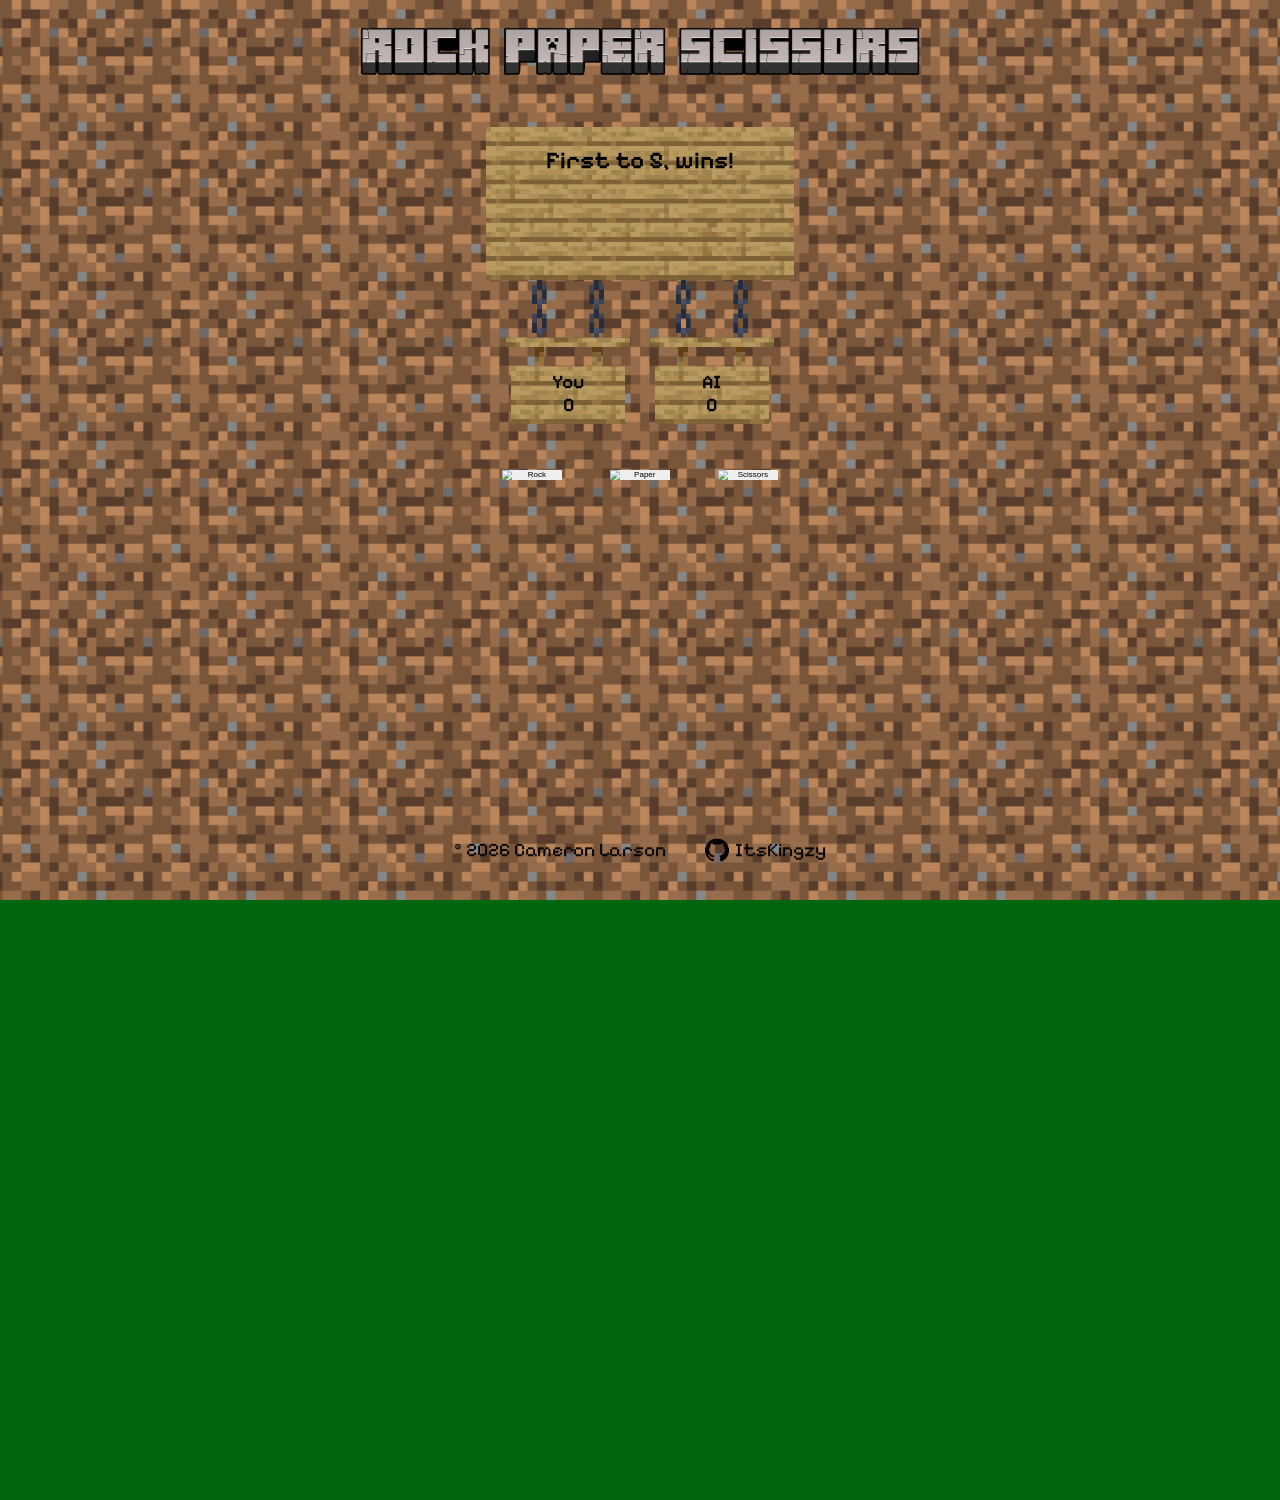
==== index.html @ 90d365dc "Added rel and target to github anchor" ====
<!DOCTYPE html>
<html lang="en">
    <head>
        <meta charset="UTF-8">
        <meta name="viewport" content="width=device-width, initial-scale=1.0">
        <title>Rock Paper Scissors</title>
        <link rel="stylesheet" href="./styles.css">

        <!-- Font for the webpage -->
        <link rel="preconnect" href="https://fonts.googleapis.com">
        <link rel="preconnect" href="https://fonts.gstatic.com" crossorigin>
        <link href="https://fonts.googleapis.com/css2?family=Pixelify+Sans:wght@400..700&display=swap" rel="stylesheet">
    </head>

    <body>
        <!-- Background -->
        <div id="background"></div>

        <div class="container">

            <div id="webpage-title">
                <img src="./img/title.png" alt="Rock Paper Scissors Title">
            </div>

            <div id="all-stats">
                <div id="game-state">
                    <img src="./img/oak-sign-2.png" alt="Scoreboard">
                    <div id="oak-sign-header">First to 5, wins!</div>
                    <div id="round-results"></div>
                    <button id="reset-button">
                        <img class="reset-no-hover" src="./img/reset-no-hover.png" alt="Reset button when not hovinmgh over button">
                        <img class="reset-hover" src="./img/reset-hover.png" alt="Reset button when hovering over button">
                    </button>
                </div>

                <div id="scoreboard">
                    <div id="player-scoreboard">
                        <img src="./img/score-sign.png" alt="">
                        <div class="stats">
                            <div class="player">You</div>
                            <div class="score">0</div>
                        </div>
                    </div>
                    
                    <div id="computer-scoreboard">
                        <img src="./img/score-sign.png" alt="">
                        <div class="stats">
                            <div class="computer">AI</div>
                            <div class="score">0</div>
                        </div>
                    </div>
                </div>
            </div>
           
            <div id="buttons">
                <button id="rock"><img src="./img/rock.png" alt="Rock"></button>
                <button id="paper"><img src="./img/paper.png" alt="Paper"></button>
                <button id="scissors"><img src="./img/scissors.png" alt="Scissors"></button>
            </div>
        </div>
        
        <footer>
            <div id="footer-links">

                <div id="name">&#169; 2026 Cameron Larson</div>

                <a id="github" href="https://github.com/ItsKingzy" rel="noopener noreferrer" target="_blank">
                    <img src="./img/github-logo.png" alt="">
                    <div class="github">ItsKingzy</div>
                </a>

            </div>
        </footer>

        <script src="./script.js"></script>
    </body>

</html>
---- styles.css ----
body {
    background-image: url(./img/main-bg.png), url(./img/dirt-block-bg.png);
    background-size: cover;
    background-position: center top, center bottom;
    background-repeat: no-repeat, repeat;
    background-color: rgb(0, 101, 15);
    font-family: "Pixelify Sans", sans-serif;
    font-optical-sizing: auto;
    /* 400-700 font weight */
    /* font-weight: ; */
    font-style: normal;
    font-size: 32px;
    zoom: 0.6;
}

/* Push the footer to the bottom */
html, body {
    height: 100%;
    margin: 0;
}
/* Push the footer to the bottom */
body {
    display: flex;
    flex-direction: column;
    min-height: 100%;
}

.container {
    display: flex;
    flex: 1 1 auto;
    flex-direction: column;
}

#webpage-title {
    display: flex;
    justify-content: center;
}

#webpage-title img {
    flex: 1 1 auto;
    max-width: 1024px;
    width: 100%;
}


#all-stats {
    display: flex;
    flex-direction: column;
}


#game-state {
    display: flex;
    flex-direction: column;
    align-items: center;
    max-width: 1024px;
    max-height: 296px;
    width: 100%;
    padding: 40px 128px 0px 128px;
    margin: auto;
    margin-bottom: 0px;
    box-sizing: border-box;
}

#game-state img {
    flex: 1 1 auto;
    max-width: 512px;
    min-width: 512px;
    width: 100%;
}

/* Inspiration: https://codepen.io/joexmdq/pen/EOMLzg */
#reset-button img {
    /* Used to remove line below button */
    display: block;
    /* Can resize img/button */
    max-width: 200px;
    min-width: 100px;
    width: 100%;
}

#reset-button {
    transform: translateY(-130px);
    padding: 0;
    border: 0;
}

/* When not hovering, hide reset-hover */
#reset-button .reset-hover {
    display: none;
}

/* When hover, hide reset-no-hover button */
#reset-button:hover .reset-no-hover {
    display: none;
}

/* When hover, display reset-hover img */
#reset-button:hover .reset-hover {
    display: block;
}

#game-state #oak-sign-header {
    display: flex;
    flex: 1 1 auto;
    padding-top: 32px;
    /* Makes position over the image */
    position: absolute;
    font-weight: 600;
    font-size: 40px;
}

#game-state #round-results {
    width: 300px;
    text-align: center;
    transform: translateY(-150px);
}



#scoreboard {
    display: flex;
    justify-content: center;
    gap: 32px;
}

#player-scoreboard,
#computer-scoreboard {
    display: flex;
    flex-direction: column;
}

.stats {
    display: flex;
    flex-direction: column;
    align-items: center;
    transform: translateY(-90px);
    font-weight: 600;
}




#buttons {
    display: flex;
    flex-direction: row;
    background-color: transparent;
    justify-content: center;
    gap: 80px;
    box-sizing: border-box;
    padding: 0 132px 0 132px;
}

#buttons button img {
    flex: 1 1 auto;
    /* Used to remove line below button */
    display: block;
    /* Can resize img/button */
    max-width: 200px;
    min-width: 100px;
    width: 100%;
    
}

#buttons button {
    padding: 0;
    border: 0;
    transition: 
        box-shadow 0.2s ease-out,
        transform 0.2s ease-out;
}

#buttons button:hover {
    background-color: rgba(162, 156, 79, 0.65);
    border-color: transparent;
    backdrop-filter: blur(1000px);
    box-shadow: 0 0 70px 30px #fff5cb;
    transform: translateY(-20px);
    transition: 
        transform 0.1s ease-in,
        box-shadow 0.1s ease-in;
}

#footer-links {
    display: flex;
    flex-direction: row;
    justify-content: center;
    gap: 64px;
    padding: 64px;
}

#github {
    display: flex;
    gap: 10px;
    text-decoration: none;
    color: black;
    transition:
        transform 0.1s ease-out;
}

#github img {
    width: 40px;
}

/* Hover effect of github link */
#github:hover {
    transform: translateY(-5px);
    transition: 
        transform 0.1s ease-in;
}
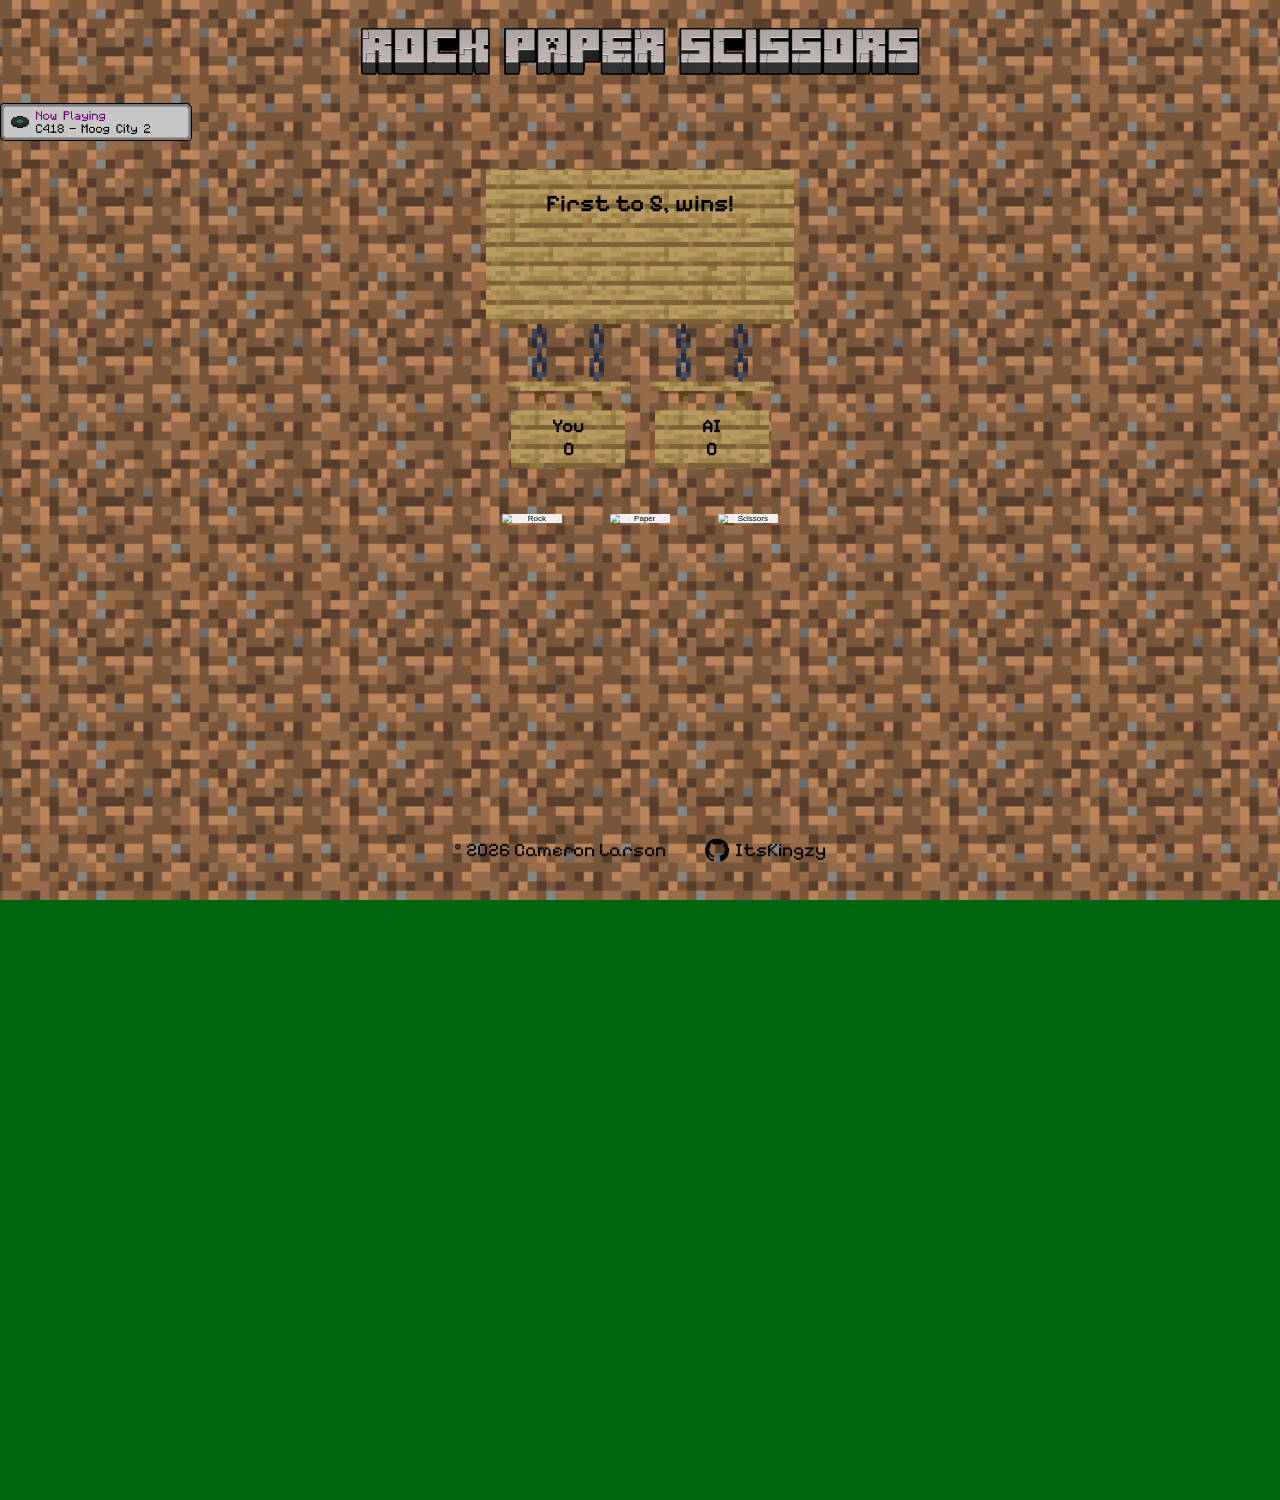
==== commit 25c326db: "Got the image working, will style tomorrow probably" ====
--- a/index.html
+++ b/index.html
@@ -20,6 +20,11 @@
 
             <div id="webpage-title">
                 <img src="./img/title.png" alt="Rock Paper Scissors Title">
+            </div>
+
+            <div id="now-playing">
+                <!-- Image for mute button -->
+                <!-- <img src="./img/mute-button.png" alt="Mute button for the background music"> -->
             </div>
 
             <div id="all-stats">
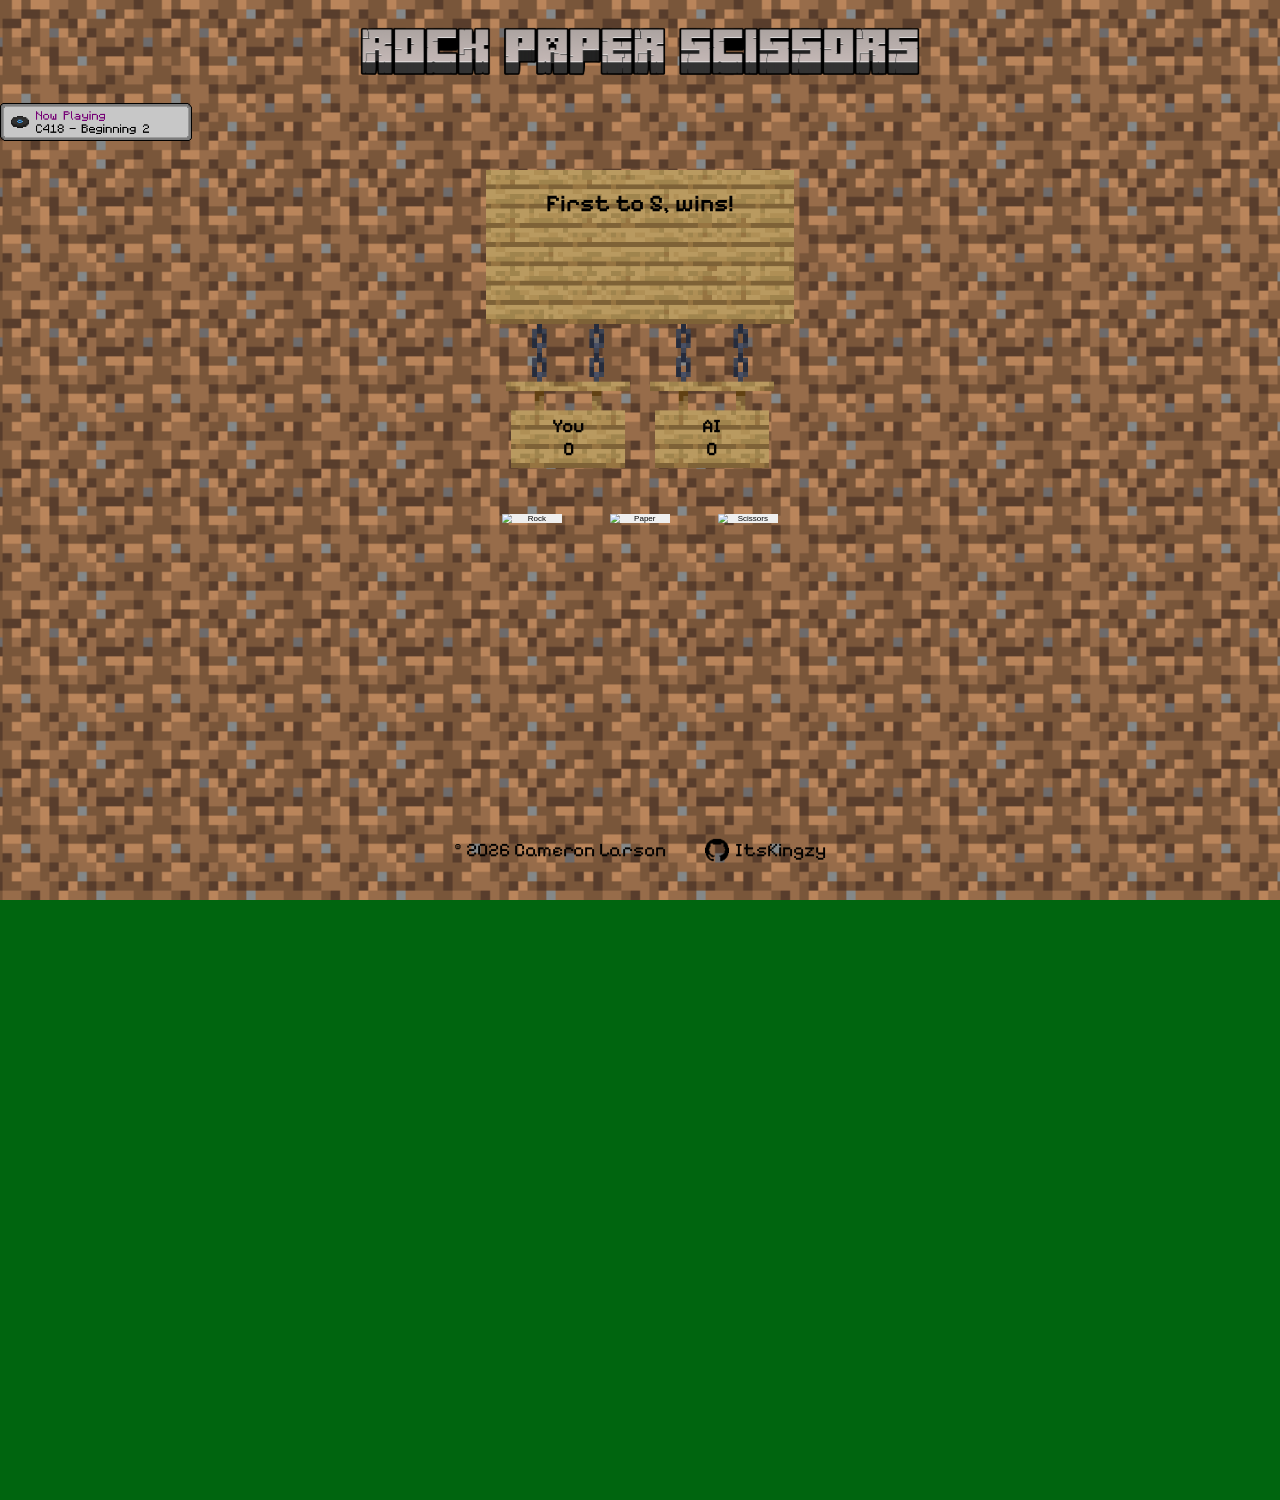
==== commit 3b7e3c35: "Added helper function to style the now playing img" ====
--- a/index.html
+++ b/index.html
@@ -22,7 +22,7 @@
                 <img src="./img/title.png" alt="Rock Paper Scissors Title">
             </div>
 
-            <div id="now-playing">
+            <div id="music-status">
                 <!-- Image for mute button -->
                 <!-- <img src="./img/mute-button.png" alt="Mute button for the background music"> -->
             </div>
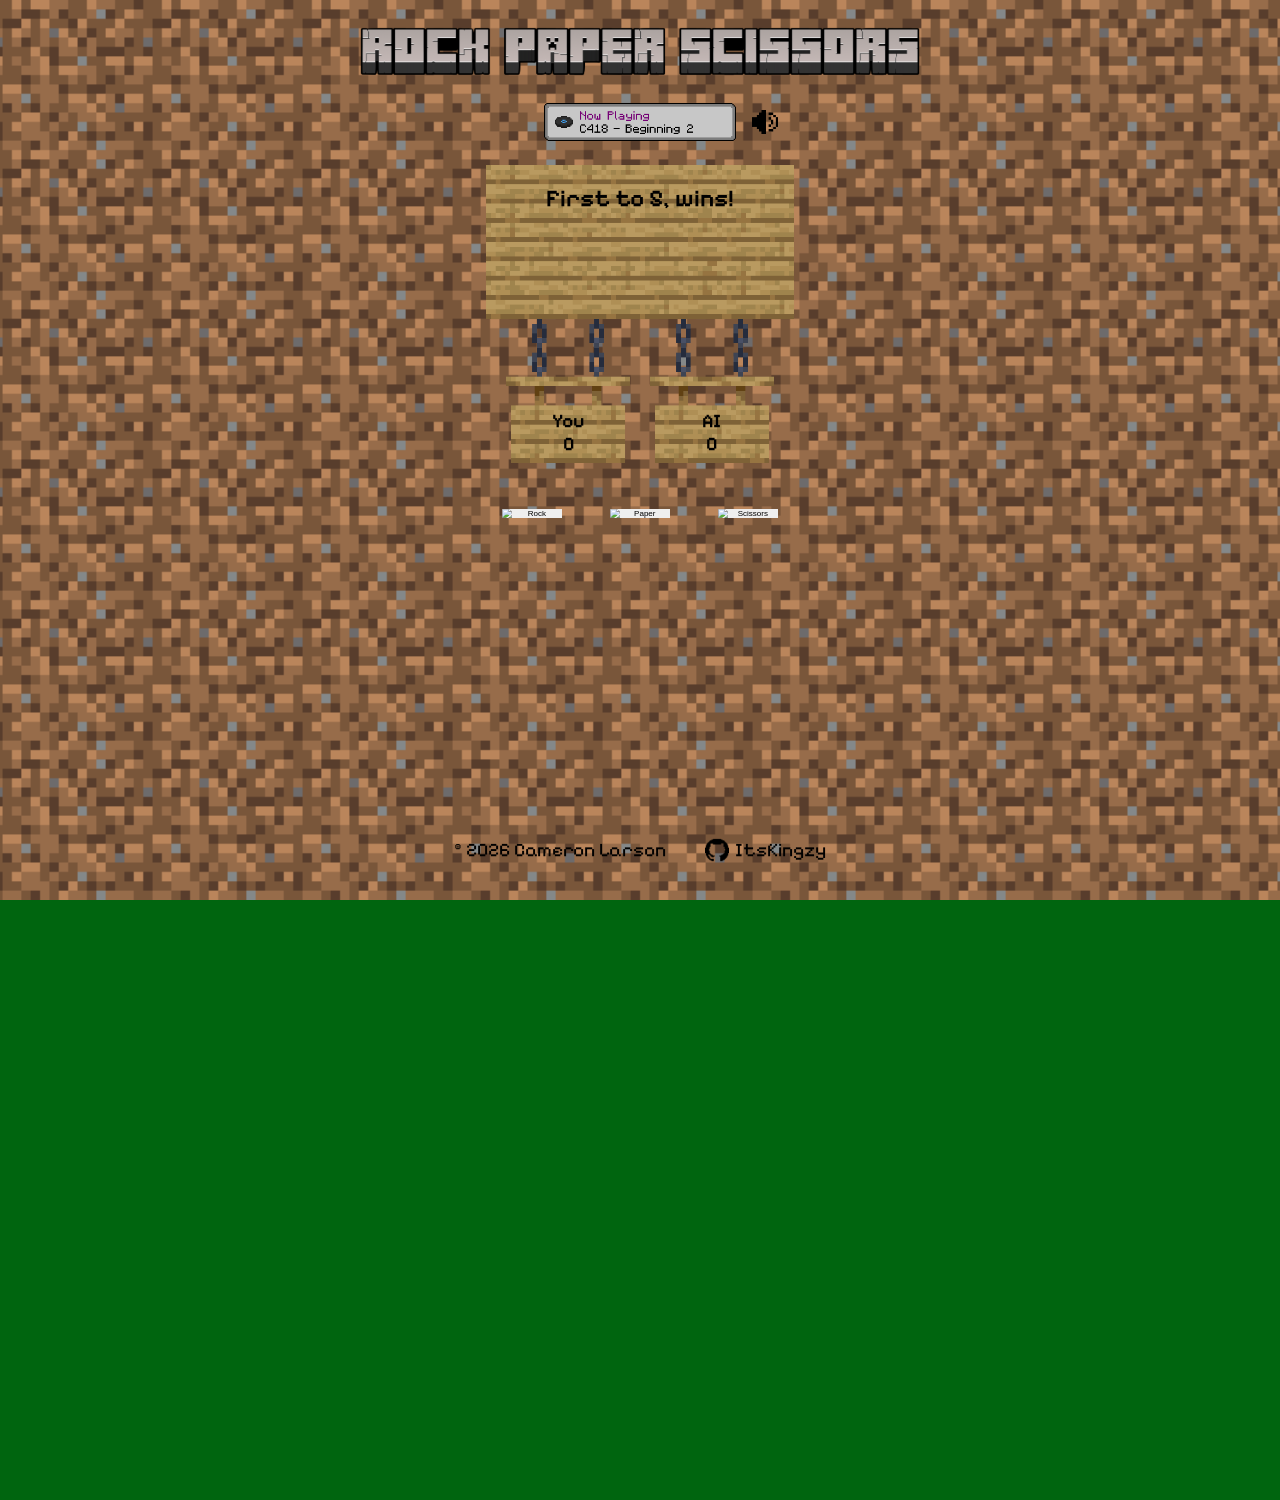
==== commit 0289e62b: "Fixed spacing issue with the music-status div" ====
--- a/index.html
+++ b/index.html
@@ -23,9 +23,12 @@
             </div>
 
             <div id="music-status">
+                <div class="spacer" style="height: 64px; width:64px"></div>
                 <!-- Image for mute button -->
-                <!-- <img src="./img/mute-button.png" alt="Mute button for the background music"> -->
+                <img id="audio-no-mute" src="./img/audio-no-mute.png" alt="Mute button for the background music">
+
             </div>
+
 
             <div id="all-stats">
                 <div id="game-state">
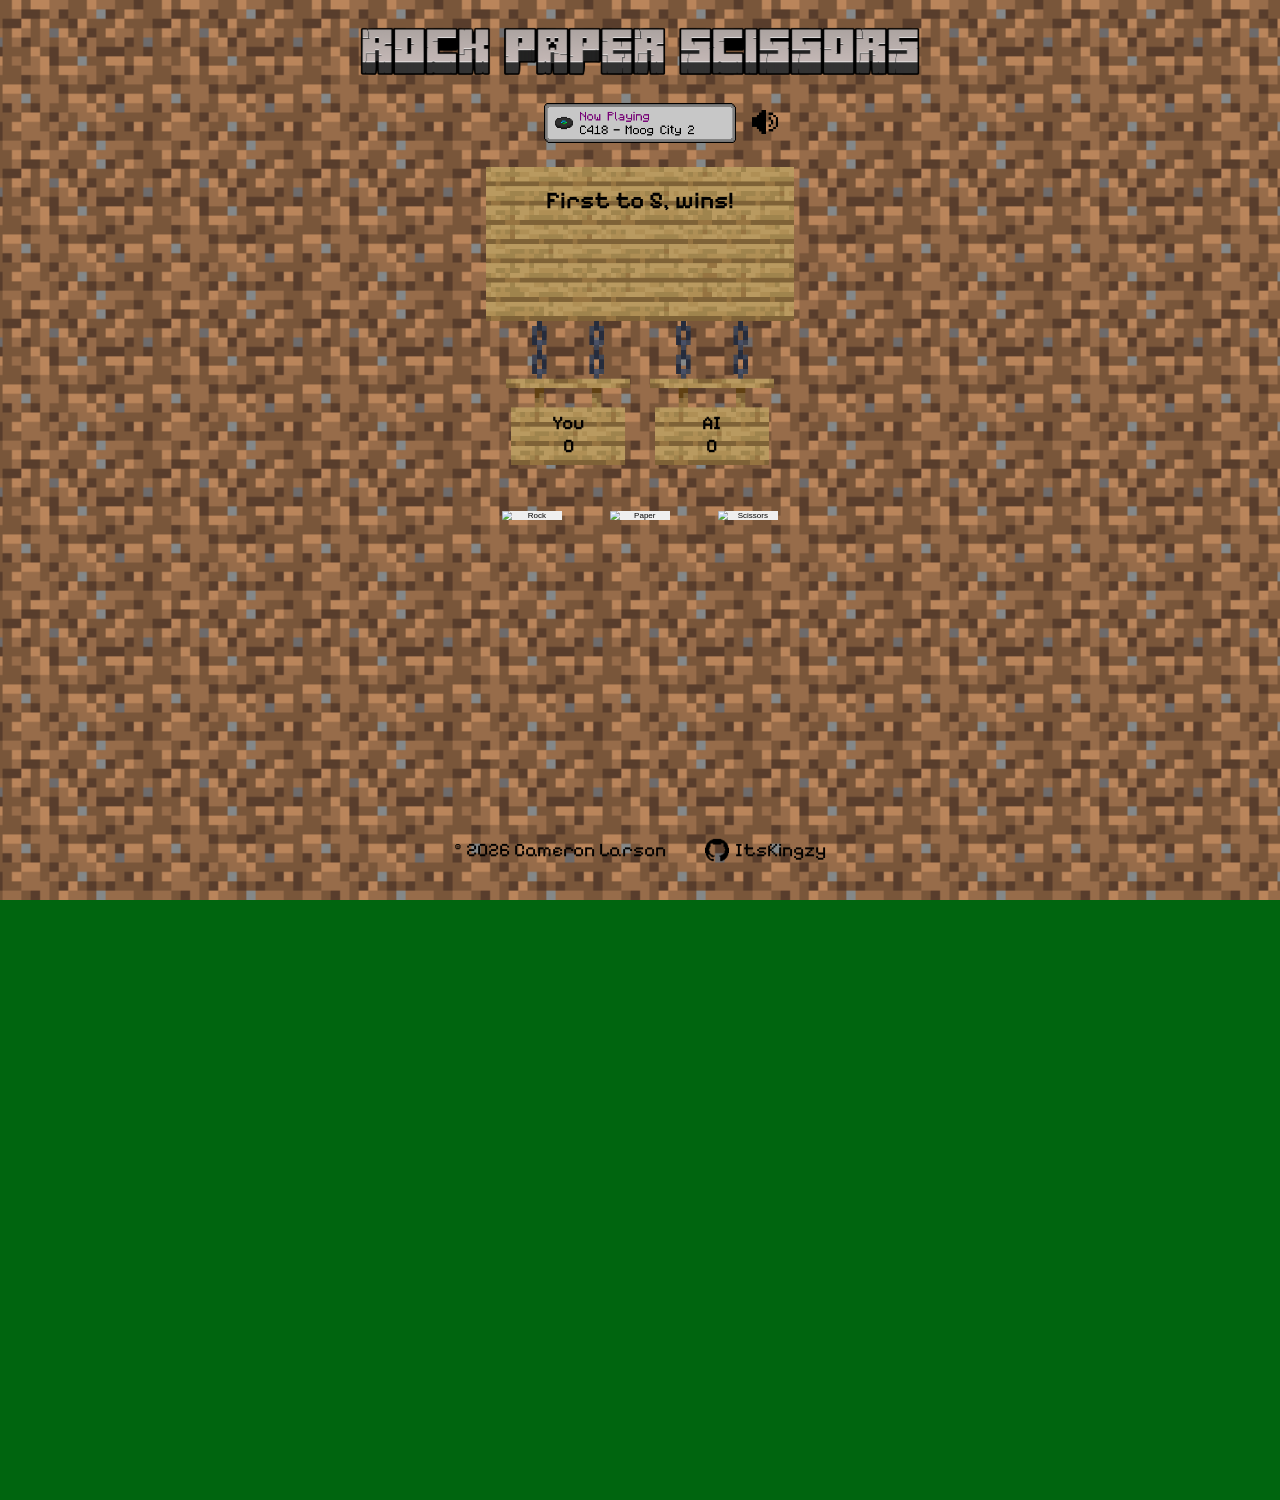
==== commit c5534cdf: "Added audio mute img and fixed audio-no-mute img to button" ====
--- a/index.html
+++ b/index.html
@@ -25,7 +25,9 @@
             <div id="music-status">
                 <div class="spacer" style="height: 64px; width:64px"></div>
                 <!-- Image for mute button -->
-                <img id="audio-no-mute" src="./img/audio-no-mute.png" alt="Mute button for the background music">
+                <button id="audio-no-mute">
+                    <img src="./img/audio-no-mute.png" alt="Mute button for the background music">
+                </button>
 
             </div>
 
--- a/styles.css
+++ b/styles.css
@@ -43,6 +43,15 @@
 }
 
 
+/* Remove button audio button background */
+#audio-no-mute {
+    background-color: transparent;
+    border: transparent;
+    padding: 0;
+}
+
+
+
 #all-stats {
     display: flex;
     flex-direction: column;
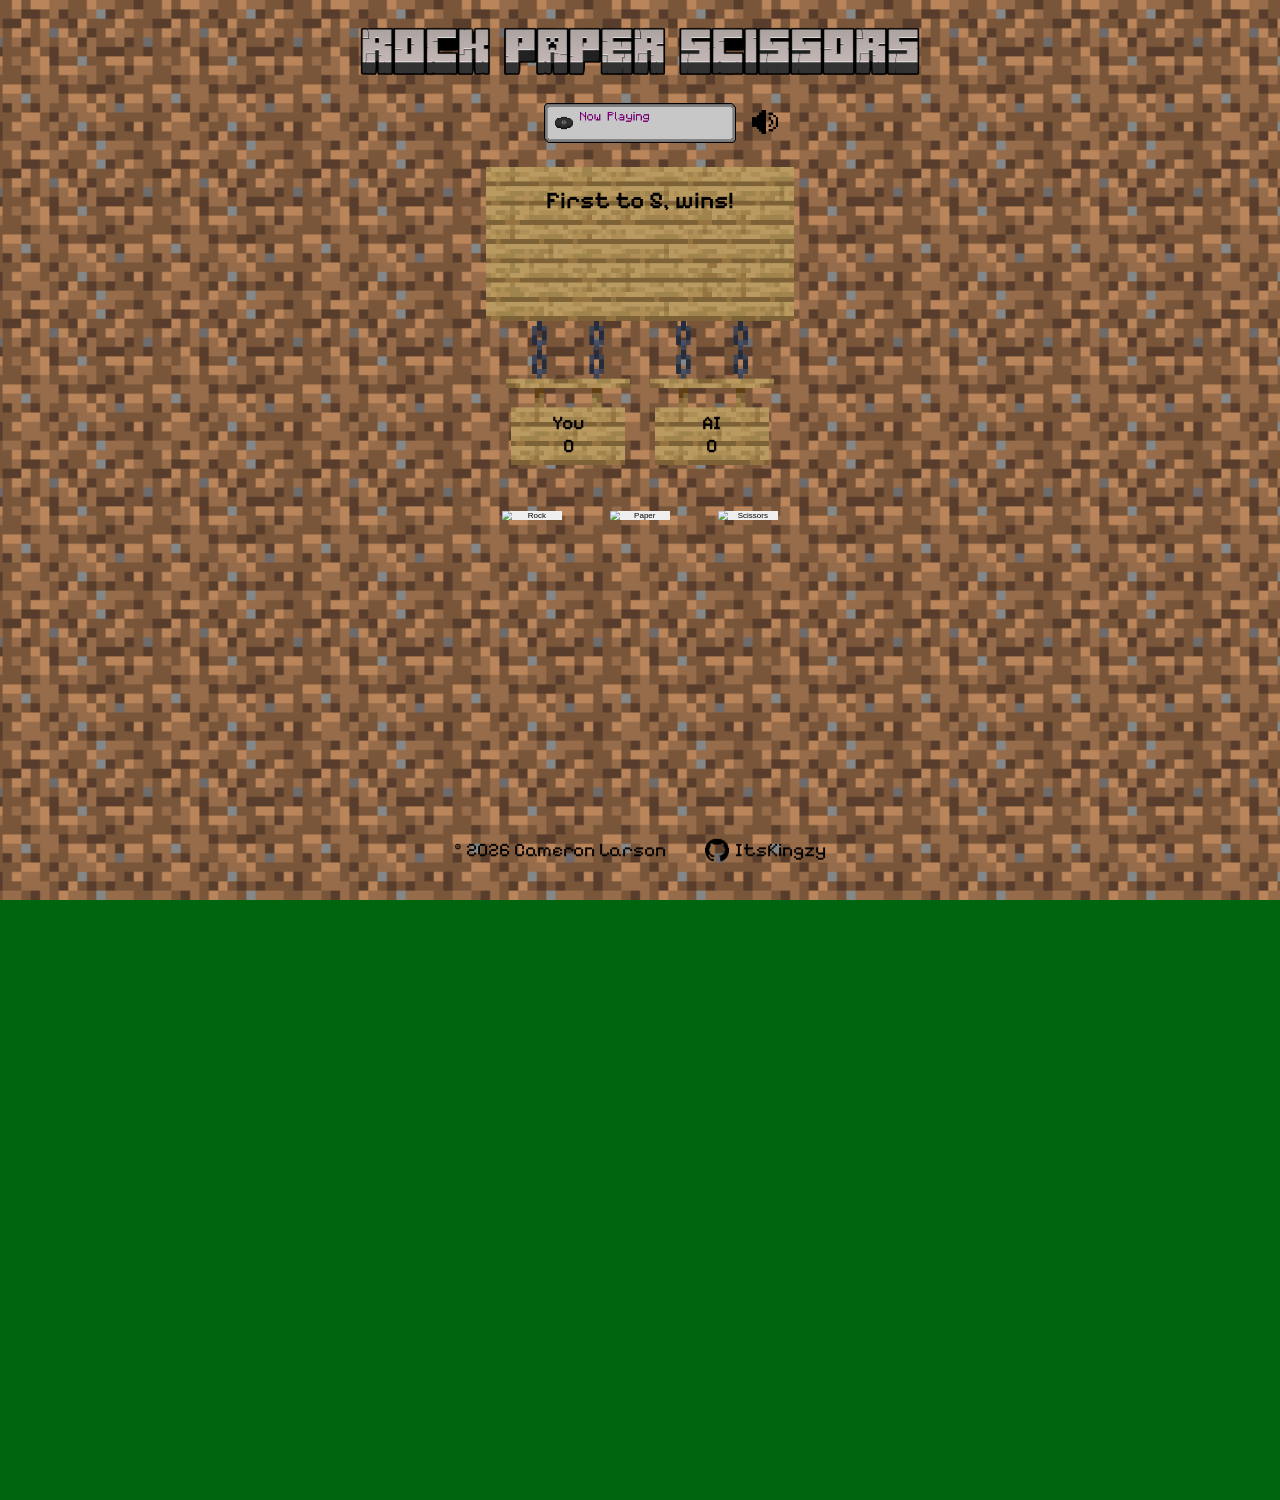
==== commit 7e468e26: "Fixes the image disappearing beofre playing anything" ====
--- a/index.html
+++ b/index.html
@@ -24,6 +24,8 @@
 
             <div id="music-status">
                 <div class="spacer" style="height: 64px; width:64px"></div>
+                <!-- Image for now playing -->
+                <img class="now-playing" src="./img/now-playing-empty.png" alt="Now Playing audio">
                 <!-- Image for mute button -->
                 <button id="audio-no-mute">
                     <img src="./img/audio-no-mute.png" alt="Mute button for the background music">
--- a/styles.css
+++ b/styles.css
@@ -42,6 +42,12 @@
     width: 100%;
 }
 
+#music-status {
+    display: flex;
+    flex-direction: row;
+    justify-content: center;
+    gap: 16px;
+}
 
 /* Remove button audio button background */
 #audio-no-mute {
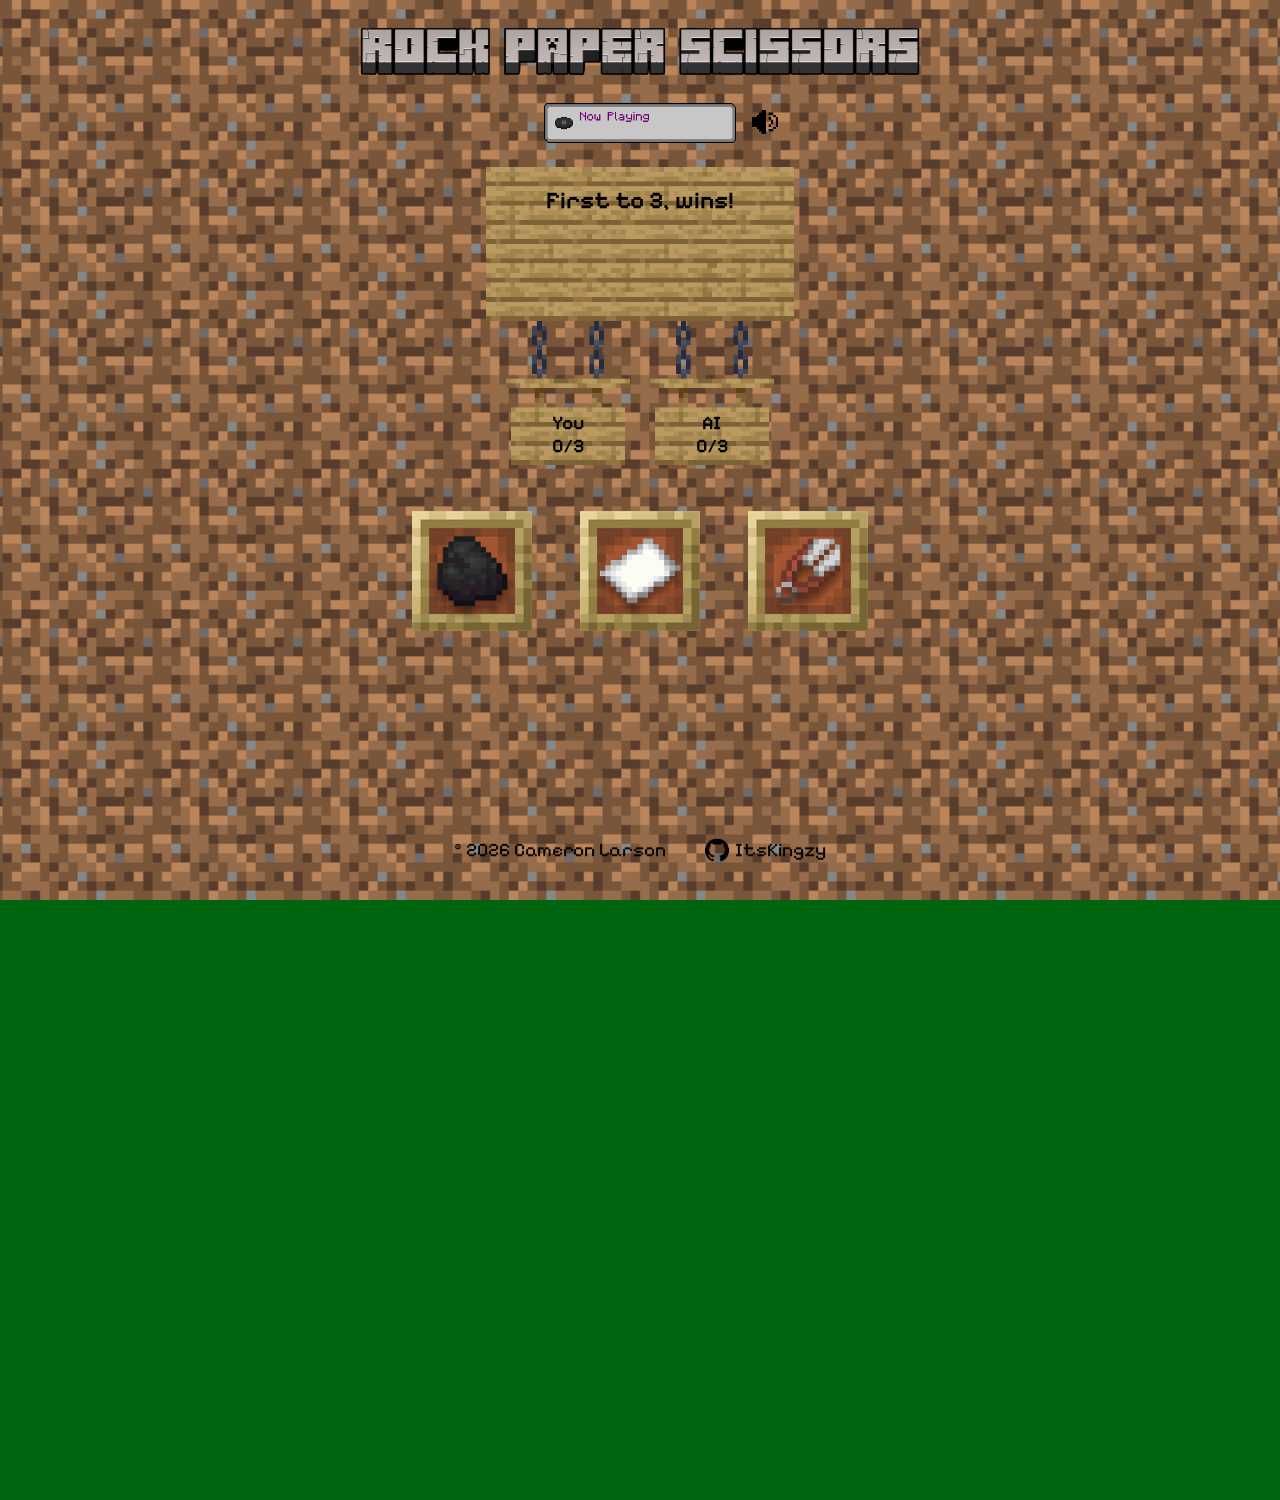
==== commit 54017170: "Made the number of game out of 3" ====
--- a/index.html
+++ b/index.html
@@ -37,10 +37,10 @@
             <div id="all-stats">
                 <div id="game-state">
                     <img src="./img/oak-sign-2.png" alt="Scoreboard">
-                    <div id="oak-sign-header">First to 5, wins!</div>
+                    <div id="oak-sign-header">First to 3, wins!</div>
                     <div id="round-results"></div>
                     <button id="reset-button">
-                        <img class="reset-no-hover" src="./img/reset-no-hover.png" alt="Reset button when not hovinmgh over button">
+                        <img class="reset-no-hover" src="./img/reset-no-hover.png" alt="Reset button when not hovering over button">
                         <img class="reset-hover" src="./img/reset-hover.png" alt="Reset button when hovering over button">
                     </button>
                 </div>
@@ -50,7 +50,7 @@
                         <img src="./img/score-sign.png" alt="">
                         <div class="stats">
                             <div class="player">You</div>
-                            <div class="score">0</div>
+                            <div class="score">0/3</div>
                         </div>
                     </div>
                     
@@ -58,7 +58,7 @@
                         <img src="./img/score-sign.png" alt="">
                         <div class="stats">
                             <div class="computer">AI</div>
-                            <div class="score">0</div>
+                            <div class="score">0/3</div>
                         </div>
                     </div>
                 </div>
--- a/styles.css
+++ b/styles.css
@@ -204,6 +204,10 @@
     padding: 64px;
 }
 
+#name {
+    text-align: center;
+}
+
 #github {
     display: flex;
     gap: 10px;
@@ -215,6 +219,7 @@
 
 #github img {
     width: 40px;
+    height: 40px;
 }
 
 /* Hover effect of github link */
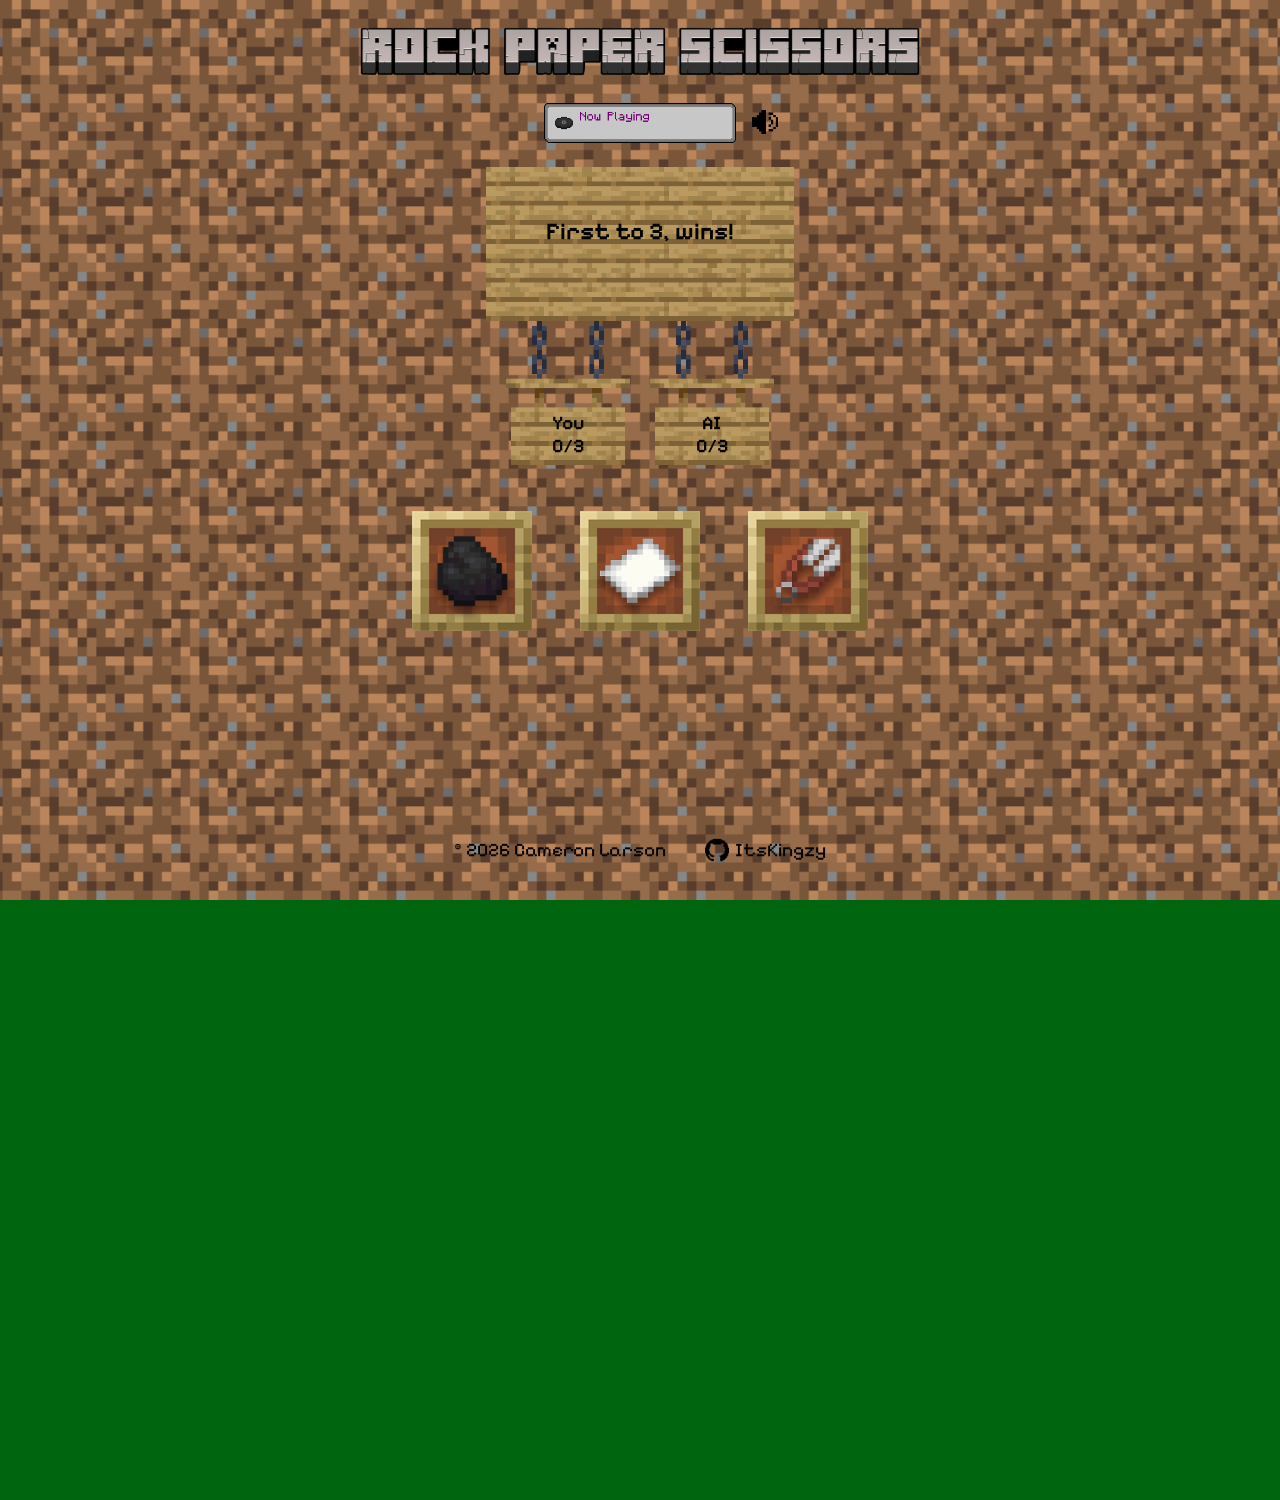
==== commit dbcdcb4d: "Major changes, see below - Refactored how the game status appears - Added audio to the speaker butto" ====
--- a/index.html
+++ b/index.html
@@ -37,9 +37,27 @@
             <div id="all-stats">
                 <div id="game-state">
                     <img src="./img/oak-sign-2.png" alt="Scoreboard">
-                    <div id="oak-sign-header">First to 3, wins!</div>
-                    <div id="round-results"></div>
-                    <button id="reset-button">
+                    
+                    <div id="target-score">First to 3, wins!</div>
+
+                    <div id="round-results" style="display: none;">
+                        <div id="player-choices">
+                            <div id="human-choice">
+                                <p class="choice-title">Your Choice</p>
+                                <p class="choice"></p>
+                            </div>
+
+                            <div id="computer-choice">
+                                <p class="choice-title">AI's Choice</p>
+                                <p class="choice"></p>
+                            </div>
+                        </div>
+                        
+                        <div id="winner"></div>
+                    </div>
+
+                    <div id="reset-message"></div>
+                    <button id="reset-button" style="display: none;">
                         <img class="reset-no-hover" src="./img/reset-no-hover.png" alt="Reset button when not hovering over button">
                         <img class="reset-hover" src="./img/reset-hover.png" alt="Reset button when hovering over button">
                     </button>
@@ -49,7 +67,7 @@
                     <div id="player-scoreboard">
                         <img src="./img/score-sign.png" alt="">
                         <div class="stats">
-                            <div class="player">You</div>
+                            <div class="human">You</div>
                             <div class="score">0/3</div>
                         </div>
                     </div>
--- a/styles.css
+++ b/styles.css
@@ -84,6 +84,16 @@
     width: 100%;
 }
 
+#game-state #target-score {
+    display: flex;
+    flex: 1 1 auto;
+    padding-top: 84px;
+    /* Makes position over the image */
+    position: absolute;
+    font-weight: 600;
+    font-size: 40px;
+}
+
 /* Inspiration: https://codepen.io/joexmdq/pen/EOMLzg */
 #reset-button img {
     /* Used to remove line below button */
@@ -115,22 +125,50 @@
     display: block;
 }
 
-#game-state #oak-sign-header {
-    display: flex;
-    flex: 1 1 auto;
-    padding-top: 32px;
-    /* Makes position over the image */
+#game-state #round-results {
+    /* Position's text over the oak sign */
     position: absolute;
-    font-weight: 600;
-    font-size: 40px;
-}
-
-#game-state #round-results {
-    width: 300px;
+    display: flex;
+    flex-direction: column;
+
+}
+
+#game-state #player-choices {
+    display: flex;
+    gap: 72px;
+}
+
+#human-choice,
+#computer-choice {
+    display: flex;
+    flex-direction: column;
+    align-items: center;
+}
+
+.choice-title,
+.choice {
+    margin: 0;
+}
+
+.choice {
+    padding-top: 8px;
+}
+
+.choice-title {
+    text-decoration: underline;
+    text-decoration-thickness: 16%;
+    padding-top: 24px;
+}
+
+#winner {
     text-align: center;
-    transform: translateY(-150px);
-}
-
+    padding-top: 44px;
+}
+
+#reset-message {
+    position: absolute;
+    padding-top: 58px;
+}
 
 
 #scoreboard {
